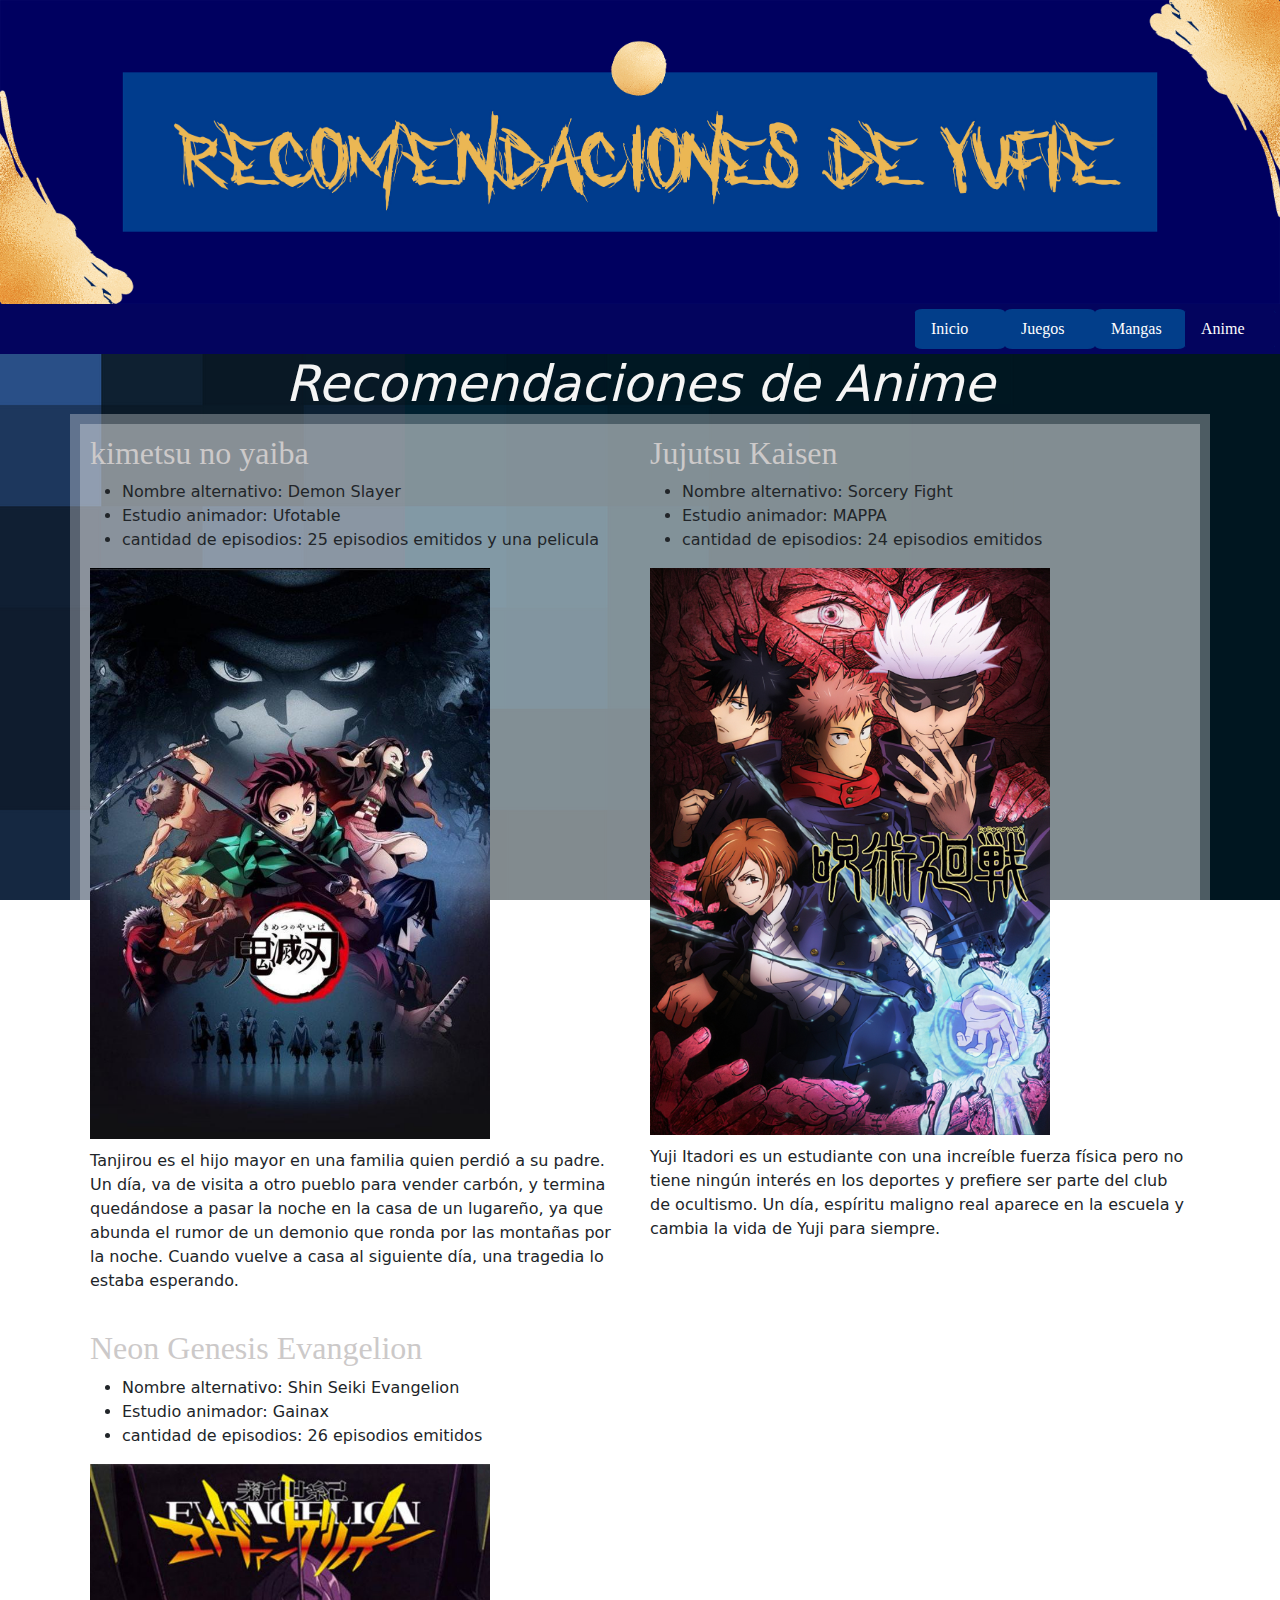
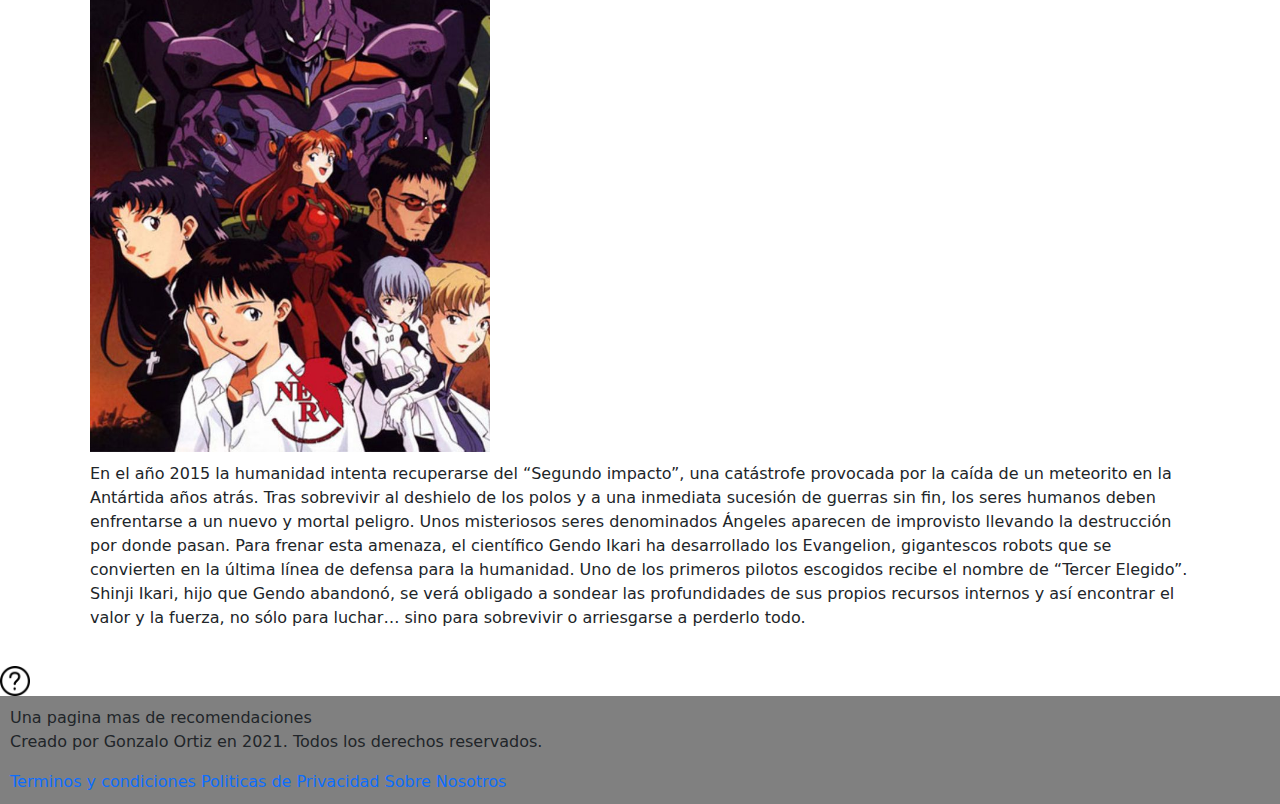
==== pages/anime.html @ 3e8b9553 "todo el repositorio para git" ====
<!DOCTYPE html>
<html lang="en">
<head>
    <meta charset="UTF-8">
    <meta http-equiv="X-UA-Compatible" content="IE=edge">
    <meta name="viewport" content="width=device-width, initial-scale=1.0">
    <meta name="description" content="Recomendaciones varias de Anime, clasicos y contemporaneos">
    <meta name="keywords" content="ANIME RECOMENDACIONES ANIMACION KIMETSU YAIBA NEON GENESIS EVANGELION JUJUTSU KAISEN UFOTABLE MAPPA GAINAX">
    <link rel="stylesheet" href="../css/bootstrap.min.css">
    <link rel="stylesheet" href="../css/estilos.css">
    <script src="https://ajax.googleapis.com/ajax/libs/jquery/3.5.1/jquery.min.js"></script>
    <script src="https://cdnjs.cloudflare.com/ajax/libs/popper.js/1.16.0/umd/popper.min.js"></script>
    <script src="https://maxcdn.bootstrapcdn.com/bootstrap/4.5.2/js/bootstrap.min.js"></script>
    <title>Recomendaciones de Yufie - Animes</title>
</head>
<body>
    <div id="fondo">
        <header><a href="../index.html"><img src="../media/banner.jpg" alt="el Banner"></a></header>
        
        <!-- parte del menu -->
        <nav class="sticky-top">
            <ul class="nav nav-pills">
                <li class="nav-item"><a class="nav-link" href="../index.html">Inicio</a></li>
                <li class="nav-item"><a class="nav-link" href="../pages/Juegos.html">Juegos</a></li>
                <li class="nav-item"><a class="nav-link" href="../pages/mangas.html">Mangas</a></li>
                <li class="nav-item"><a class="nav-link active" aria-current="page" href="../pages/anime.html">Anime</a></li>
            </ul>
        </nav>
        
        <h1 id="titulos">Recomendaciones de Anime</h1>
        <section class="container">
            <div class="row">
                <div class="col">
                    <h2>kimetsu no yaiba</h2>
                    <ul>
                        <li>Nombre alternativo: Demon Slayer</li>
                        <li>Estudio animador: Ufotable</li>
                        <li>cantidad de episodios: 25 episodios emitidos y una pelicula</li>
                    </ul>
                    <a href="https://www.crunchyroll.com/es/demon-slayer-kimetsu-no-yaiba"><img src="../media/kimetsu.jpg" alt="kimetsu no Yaiba"></a>
                    <p>Tanjirou es el hijo mayor en una familia quien perdió a su padre. Un día, va de visita a otro pueblo para vender carbón, y termina quedándose a pasar la noche en la casa de un lugareño, ya que abunda el rumor de un demonio que ronda por las montañas por la noche. Cuando vuelve a casa al siguiente día, una tragedia lo estaba esperando.</p>
                </div>
                <div class="col">
                    <h2>Jujutsu Kaisen</h2>
                    <ul>
                        <li>Nombre alternativo: Sorcery Fight</li>
                        <li>Estudio animador: MAPPA</li>
                        <li>cantidad de episodios: 24 episodios emitidos</li>
                    </ul>
                    <a href="https://www.crunchyroll.com/es-es/jujutsu-kaisen"><img src="../media/jujutsu.jpeg" alt="Jujutsu Kaisen"></a>
                    <p>Yuji Itadori es un estudiante con una increíble fuerza física pero no tiene ningún interés en los deportes y prefiere ser parte del club de ocultismo. Un día, espíritu maligno real aparece en la escuela y cambia la vida de Yuji para siempre.</p>
                </div>
                <div class="col">
                    <h2>Neon Genesis Evangelion</h2>
                    <ul>
                        <li>Nombre alternativo: Shin Seiki Evangelion</li>
                        <li>Estudio animador: Gainax</li>
                        <li>cantidad de episodios: 26 episodios emitidos</li>
                    </ul>
                    <a href="https://www.netflix.com/title/81033445"><img src="../media/evangelion.jpg" alt="Evangelion"></a>
                    <p>En el año 2015 la humanidad intenta recuperarse del “Segundo impacto”, una catástrofe provocada por la caída de un meteorito en la Antártida años atrás. Tras sobrevivir al deshielo de los polos y a una inmediata sucesión de guerras sin fin, los seres humanos deben enfrentarse a un nuevo y mortal peligro. Unos misteriosos seres denominados Ángeles aparecen de improvisto llevando la destrucción por donde pasan. Para frenar esta amenaza, el científico Gendo Ikari ha desarrollado los Evangelion, gigantescos robots que se convierten en la última línea de defensa para la humanidad. Uno de los primeros pilotos escogidos recibe el nombre de “Tercer Elegido”. Shinji Ikari, hijo que Gendo abandonó, se verá obligado a sondear las profundidades de sus propios recursos internos y así encontrar el valor y la fuerza, no sólo para luchar… sino para sobrevivir o arriesgarse a perderlo todo.</p>
                </div>
            </div>
        </section>
        <!-- parte del link a ayuda -->
        <aside>
            <a title="Ayuda" href="../pages/ayuda.html"><img src="../media/ayuda.png" alt="Ayuda" width="30rem"></a>
        </aside>
        <footer class="footer">
            <p>Una pagina mas de recomendaciones <br> Creado por Gonzalo Ortiz en 2021. Todos los derechos reservados.</p>
            <a href="../pages/terycon.html">Terminos y condiciones</a>
            <a href="../pages/polpriv.html">Politicas de Privacidad</a>
            <a href="../pages/nosotros.html">Sobre Nosotros</a>
        </footer>
    </div>
    <script src="js/bootstrap.min.js"></script>
</body>
</html>
---- css/estilos.css ----
@charset "UTF-8";
header img {
  width: 100%;
}

h1 {
  margin: 0;
}

#titulos {
  color: whitesmoke;
  font-size: 50px;
  text-align: center;
  font-style: italic;
}

#subtitulo {
  margin-top: 5px;
  color: #ccc9c9;
  font-size: 1rem;
  text-align: center;
  text-decoration: underline;
}

@media (min-width: 425px) {
  #subtitulo {
    font-size: 1.5rem;
  }
}

#fondo {
  background: url("../media/fondo.png");
  background-attachment: fixed;
}

#fondo h2 {
  color: #ccc9c9;
}

#fondo h3 {
  color: #ccc9c9;
}

#fondo h4 {
  color: #ccc9c9;
}

#fondo ol {
  color: #ccc9c9;
}

/* formato footer para todos */
.footer {
  background-color: grey;
  padding: 10px;
}

.footer a {
  text-decoration: none;
}

.footer a:hover {
  text-decoration: underline;
  font-weight: 500;
}

@font-face {
  font-family: 'minecraft-font';
  src: url(../fonts/minecraft.ttf);
}

@font-face {
  font-family: 'pixel-font';
  src: url(../fonts/dogicapixel.ttf);
}

div h2, div h3 {
  font-family: minecraft-font;
}

li h2 {
  font-family: sans-serif;
}

/* estructura modificada de bootstrap para el menu */
nav {
  /* le doy un fondo asi como un pequeño padding al nav para que quede mejor ahora q es sticky */
  background-color: #03045e;
  padding: 5px;
}

nav .nav-pills {
  -webkit-box-pack: end;
      -ms-flex-pack: end;
          justify-content: flex-end;
}

nav .nav-pills .nav-link.active, nav .nav-pills .show > .nav-link {
  color: #fff;
  background-color: #03045e;
}

nav .nav-pills .nav-link {
  font-family: minecraft-font;
  font-size: 0.7rem;
  color: white;
}

nav .nav-pills .nav-link:hover {
  color: #caf0f8;
}

@media (min-width: 321px) {
  .nav-pills .nav-link {
    font-size: 1rem !important;
    /* lo mismo que abajo... desconozco el porque */
  }
}

/* tuve q poner el !important xq en bootstrap lo tenia y sino no lo podia sobreescribir */
.bg-dark {
  background-color: #03045e !important;
}

/* separe esta clase q pertenece a nav-pills porque me generaba problemas con las animaciones */
.nav-item {
  background-color: #023e8a;
  color: white;
  -webkit-transition: -webkit-transform 300ms;
  transition: -webkit-transform 300ms;
  transition: transform 300ms;
  transition: transform 300ms, -webkit-transform 300ms;
  border-radius: 8%;
  width: 75px;
}

.nav-item:hover {
  -webkit-transform: scale(1.02);
          transform: scale(1.02);
}

@media (min-width: 321px) {
  .nav-item {
    width: 90px;
  }
}

@media (min-width: 1440px) {
  body {
    font-size: 1.5rem;
  }
}

/* modificando la clase grid de Bootstrap para que las imagenes en el mismo
tengan una animacion y que la seccion tenga un fondo para diferenciarla mejor*/
.container img {
  margin-bottom: 10px;
  -webkit-transition: -webkit-transform 300ms;
  transition: -webkit-transform 300ms;
  transition: transform 300ms;
  transition: transform 300ms, -webkit-transform 300ms;
  width: 260px;
}

.container img:hover {
  -webkit-transform: scale(1.07, 1.07);
          transform: scale(1.07, 1.07);
}

.container div {
  background-color: rgba(255, 255, 255, 0.3);
  padding: 10px;
}

.container h3 {
  text-align: center;
}

@media (min-width: 360px) {
  .container img {
    width: 320px;
  }
}

@media (min-width: 420px) {
  .container img {
    width: 370px;
  }
}

@media (min-width: 520px) {
  .container img {
    width: 330px;
  }
}

@media (min-width: 769px) {
  .container img {
    width: 400px;
  }
}

@media (min-width: 1440px) {
  .container h3 {
    font-size: 2.5rem;
  }
}

/* moviendo el video a la derecha y haciendo q el texto tenga fondo para una mejor lectura */
.textoYVideo iframe, .textoImagen iframe {
  float: right;
  margin: 5px;
  width: 480px;
  height: 360px;
}

.textoYVideo p, .textoImagen p {
  background: rgba(255, 255, 255, 0.3);
  padding: 10px;
  font-weight: 600;
}

.textoImagen img {
  float: right;
  margin-left: 5px;
  margin-bottom: 5px;
  width: 300px;
}

@media (min-width: 426px) {
  .textoYVideo iframe, .textoImagen iframe {
    width: 858px;
    height: 480px;
  }
}

.textoTachado {
  text-decoration: line-through;
}

/* ajustando la imagen del carrusel para que sea responsivo */
.carousel-inner img {
  width: 100%;
  height: 135px;
}

/* creo que aca logre que la imagen del carrusel ya no cambie la altura de manera tan fea y aplicaria lo del desafio */
@media (min-width: 375px) {
  .carousel-inner img {
    height: 162px;
  }
}

@media (min-width: 700px) {
  .carousel-inner img {
    height: 270px;
  }
}

@media (min-width: 1000px) {
  .carousel-inner img {
    height: 359.991px;
  }
}

@media (min-width: 1400px) {
  .carousel-inner img {
    height: 506.25px;
  }
}

/* cambiando el texto del label para que sea mas visible */
.form-check {
  font-weight: bolder;
  color: whitesmoke;
}

/* modificando los botones para que sigan la paleta de colores de la pagina */
.btn-primary {
  background-color: #0077b6;
  border-color: #0077b6;
}

.btn-secondary {
  background-color: #495057;
  border-color: #495057;
}

.btn-primary:hover {
  background-color: #00b4d8;
  border-color: #00b4d8;
}

.btn-secondary:hover {
  background-color: #6c757d;
  border-color: #6c757d;
}

/* cambio los colores de cada uno de los items */
ol li#a {
  color: #ff0000;
}

ol li#b {
  color: #ff0078;
}

ol li#c {
  color: #ff00e4;
}

ol li#d {
  color: #9600ff;
}

ol li#e {
  color: #5a00ff;
}

ol li#f {
  color: #1e00ff;
}

ol li#g {
  color: #0084ff;
}

ol li#h {
  color: #00e4ff;
}

ol li#i {
  color: #00ffa2;
}

ol li#j {
  color: #00ff60;
}

ol li#k {
  color: #24ff00;
}

ol li#l {
  color: #baff00;
}

ol li#m {
  color: #eaff00;
}

ol li#n {
  color: #ffd800;
}

ol li#o {
  color: #ff7e00;
}

ol li#p {
  color: #ff3600;
}
/*# sourceMappingURL=estilos.css.map */
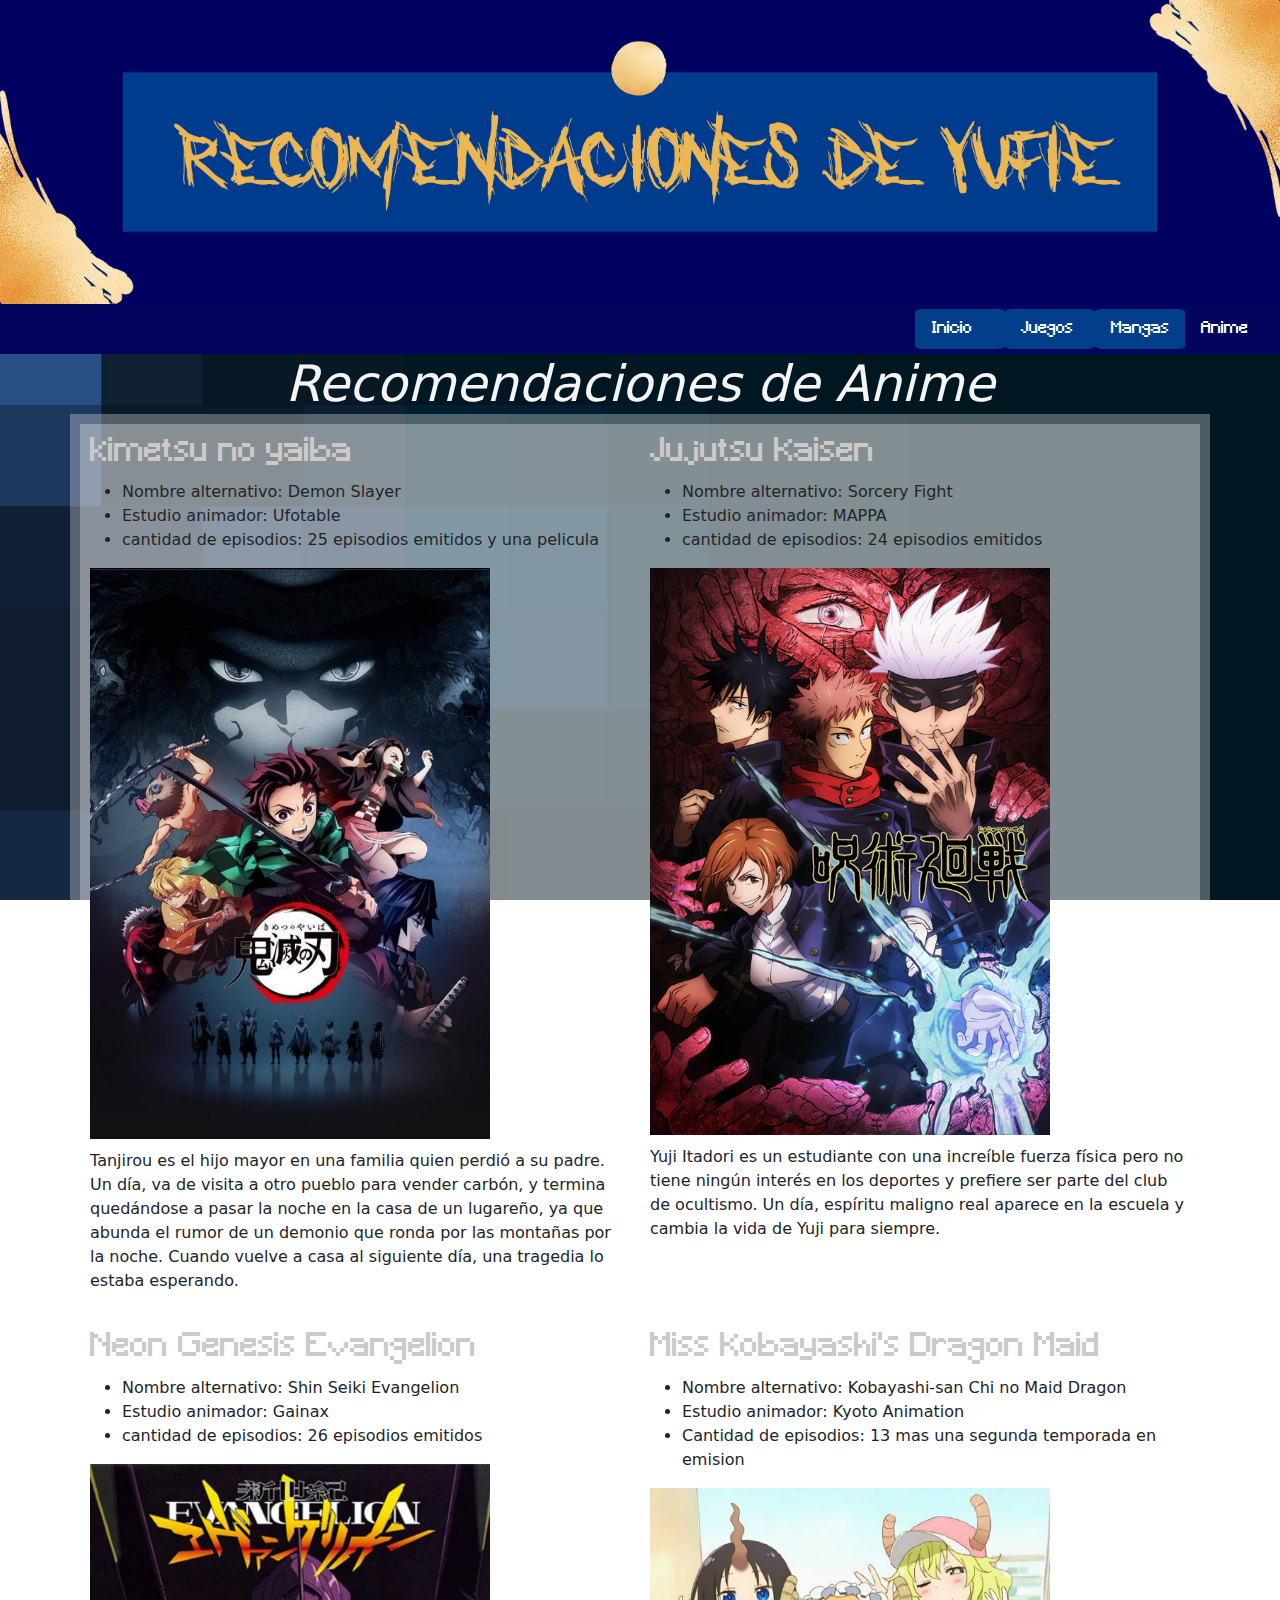
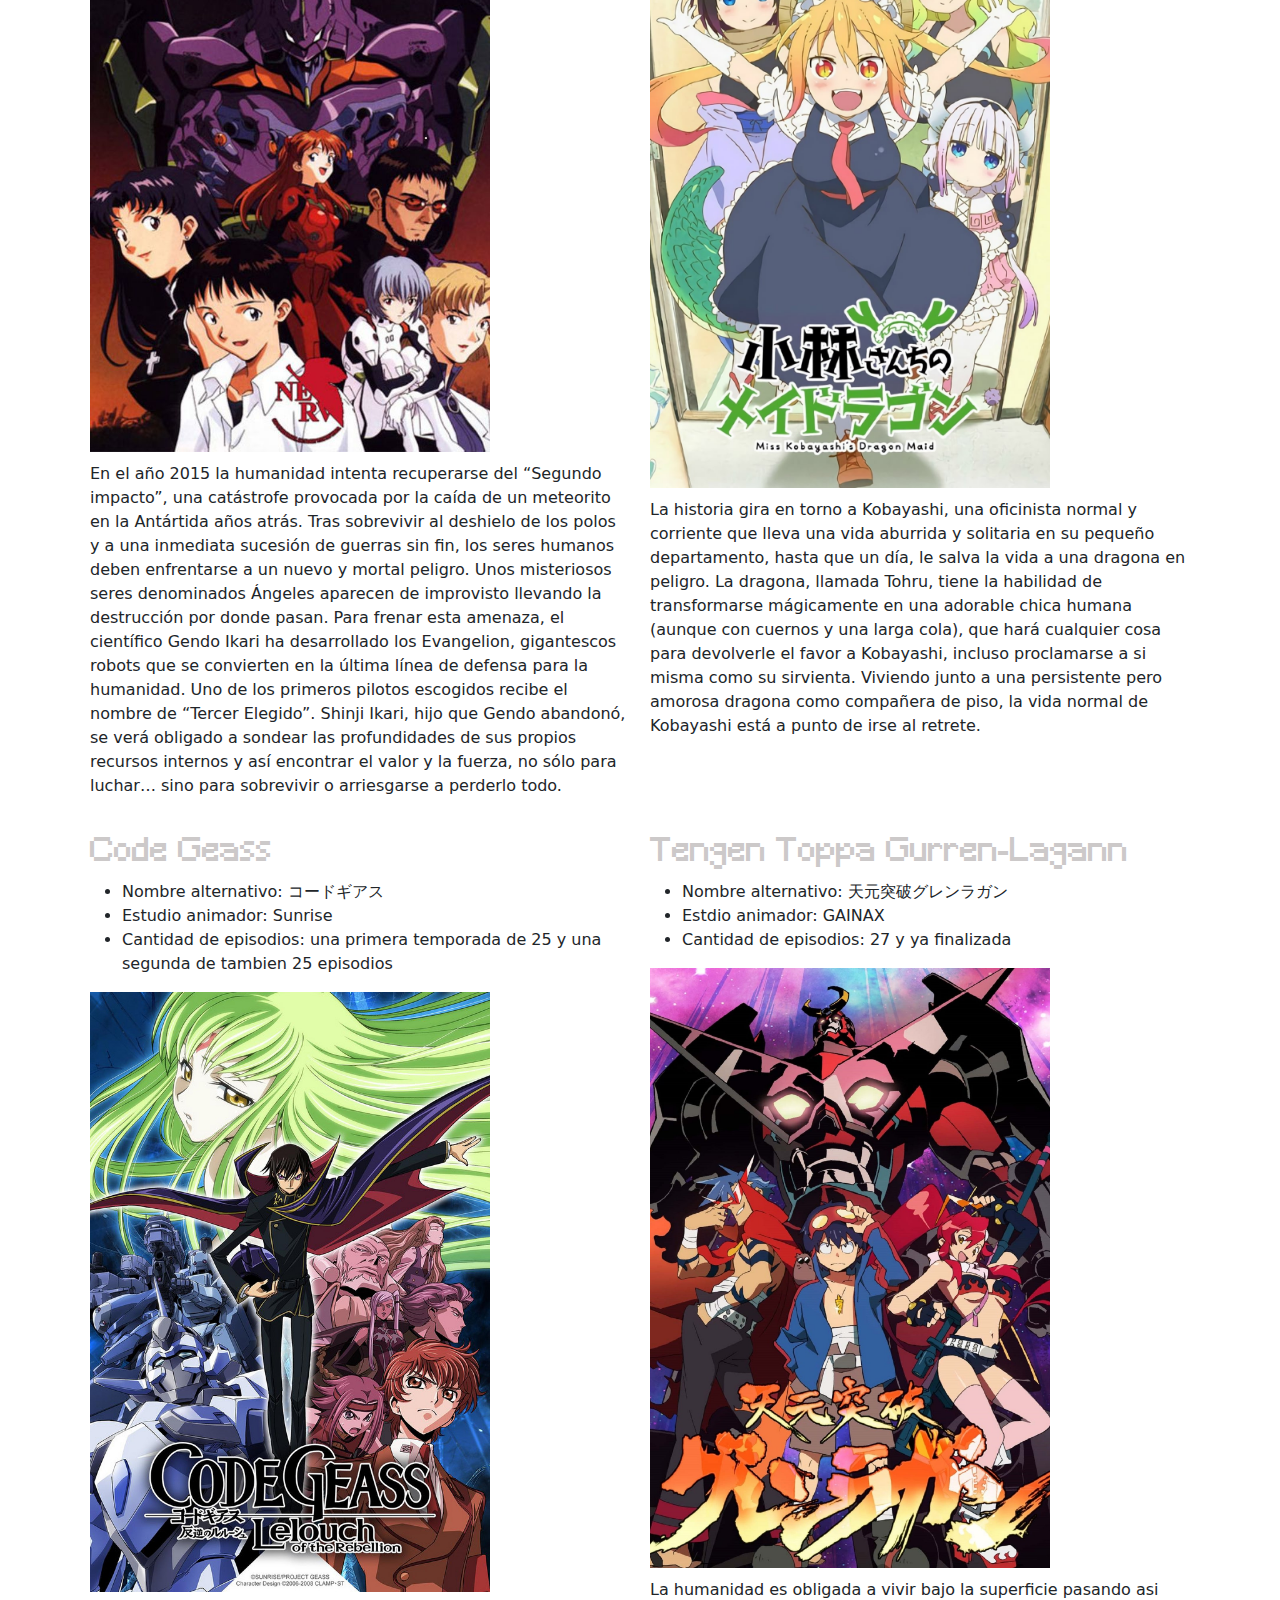
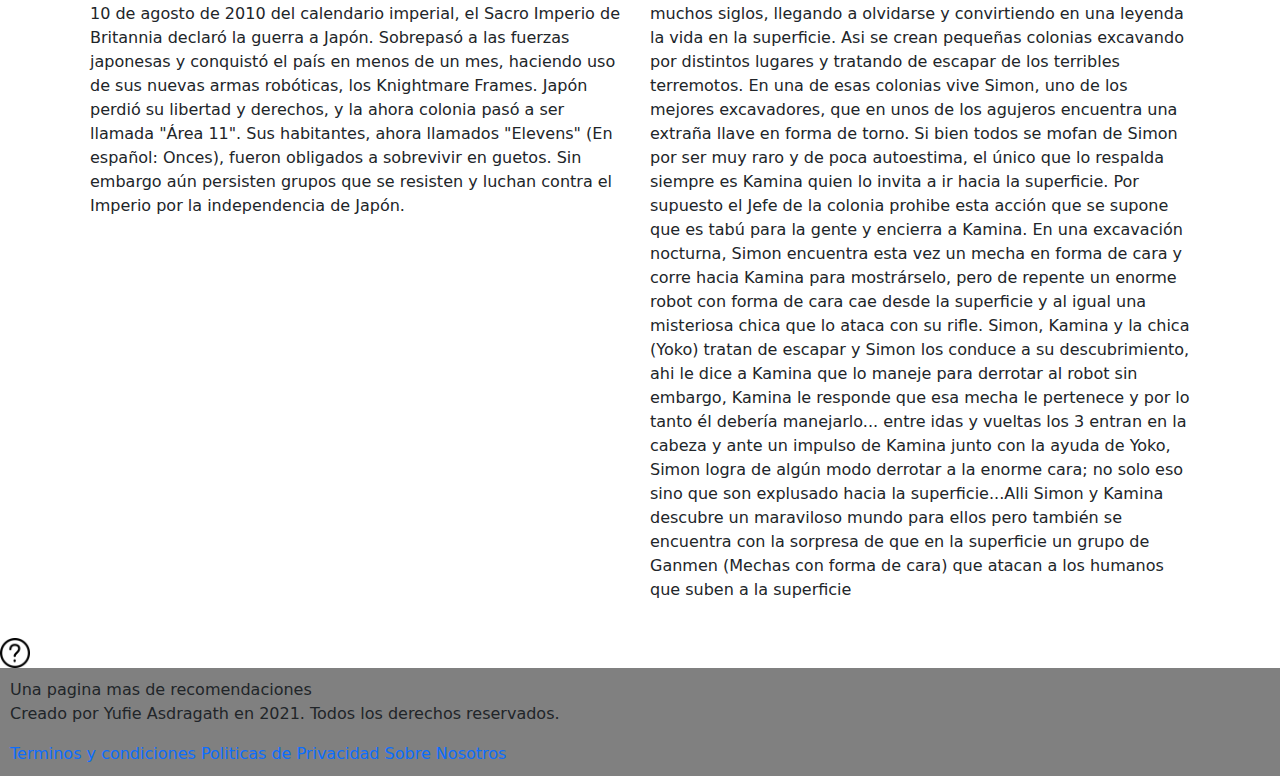
==== commit baa8a63a: "Agregado de mas contenido en anime, mangas y juegos" ====
--- a/pages/anime.html
+++ b/pages/anime.html
@@ -60,6 +60,36 @@
                     <a href="https://www.netflix.com/title/81033445"><img src="../media/evangelion.jpg" alt="Evangelion"></a>
                     <p>En el año 2015 la humanidad intenta recuperarse del “Segundo impacto”, una catástrofe provocada por la caída de un meteorito en la Antártida años atrás. Tras sobrevivir al deshielo de los polos y a una inmediata sucesión de guerras sin fin, los seres humanos deben enfrentarse a un nuevo y mortal peligro. Unos misteriosos seres denominados Ángeles aparecen de improvisto llevando la destrucción por donde pasan. Para frenar esta amenaza, el científico Gendo Ikari ha desarrollado los Evangelion, gigantescos robots que se convierten en la última línea de defensa para la humanidad. Uno de los primeros pilotos escogidos recibe el nombre de “Tercer Elegido”. Shinji Ikari, hijo que Gendo abandonó, se verá obligado a sondear las profundidades de sus propios recursos internos y así encontrar el valor y la fuerza, no sólo para luchar… sino para sobrevivir o arriesgarse a perderlo todo.</p>
                 </div>
+                <div class="col">
+                    <h2>Miss Kobayashi's Dragon Maid</h2>
+                    <ul>
+                        <li>Nombre alternativo: Kobayashi-san Chi no Maid Dragon</li>
+                        <li>Estudio animador: Kyoto Animation</li>
+                        <li>Cantidad de episodios: 13 mas una segunda temporada en emision</li>
+                    </ul>
+                    <a href="https://www.crunchyroll.com/es/miss-kobayashis-dragon-maid/videos"><img src="../media/kobayashi.jpg" alt=""></a>
+                    <p>La historia gira en torno a Kobayashi, una oficinista normal y corriente que lleva una vida aburrida y solitaria en su pequeño departamento, hasta que un día, le salva la vida a una dragona en peligro. La dragona, llamada Tohru, tiene la habilidad de transformarse mágicamente en una adorable chica humana (aunque con cuernos y una larga cola), que hará cualquier cosa para devolverle el favor a Kobayashi, incluso proclamarse a si misma como su sirvienta. Viviendo junto a una persistente pero amorosa dragona como compañera de piso, la vida normal de Kobayashi está a punto de irse al retrete.</p>
+                </div>
+                <div class="col">
+                    <h2>Code Geass</h2>
+                    <ul>
+                        <li>Nombre alternativo: コードギアス</li>
+                        <li>Estudio animador: Sunrise</li>
+                        <li>Cantidad de episodios: una primera temporada de 25 y una segunda de tambien 25 episodios</li>
+                    </ul>
+                    <a href="https://www.crunchyroll.com/es/code-geass"><img src="../media/codeg.jpg" alt=""></a>
+                    <p>10 de agosto de 2010 del calendario imperial, el Sacro Imperio de Britannia declaró la guerra a Japón. Sobrepasó a las fuerzas japonesas y conquistó el país en menos de un mes, haciendo uso de sus nuevas armas robóticas, los Knightmare Frames. Japón perdió su libertad y derechos, y la ahora colonia pasó a ser llamada "Área 11". Sus habitantes, ahora llamados "Elevens" (En español: Onces), fueron obligados a sobrevivir en guetos. Sin embargo aún persisten grupos que se resisten y luchan contra el Imperio por la independencia de Japón.</p>
+                </div>
+                <div class="col">
+                    <h2>Tengen Toppa Gurren-Lagann</h2>
+                    <ul>
+                        <li>Nombre alternativo: 天元突破グレンラガン</li>
+                        <li>Estdio animador: GAINAX</li>
+                        <li>Cantidad de episodios: 27 y ya finalizada</li>
+                    </ul>
+                    <a href="https://www.netflix.com/title/70213196"><img src="../media/gurren.jpg" alt=""></a>
+                    <p>La humanidad es obligada a vivir bajo la superficie pasando asi muchos siglos, llegando a olvidarse y convirtiendo en una leyenda la vida en la superficie. Asi se crean pequeñas colonias excavando por distintos lugares y tratando de escapar de los terribles terremotos. En una de esas colonias vive Simon, uno de los mejores excavadores, que en unos de los agujeros encuentra una extraña llave en forma de torno. Si bien todos se mofan de Simon por ser muy raro y de poca autoestima, el único que lo respalda siempre es Kamina quien lo invita a ir hacia la superficie. Por supuesto el Jefe de la colonia prohibe esta acción que se supone que es tabú para la gente y encierra a Kamina. En una excavación nocturna, Simon encuentra esta vez un mecha en forma de cara y corre hacia Kamina para mostrárselo, pero de repente un enorme robot con forma de cara cae desde la superficie y al igual una misteriosa chica que lo ataca con su rifle. Simon, Kamina y la chica (Yoko) tratan de escapar y Simon los conduce a su descubrimiento, ahi le dice a Kamina que lo maneje para derrotar al robot sin embargo, Kamina le responde que esa mecha le pertenece y por lo tanto él debería manejarlo... entre idas y vueltas los 3 entran en la cabeza y ante un impulso de Kamina junto con la ayuda de Yoko, Simon logra de algún modo derrotar a la enorme cara; no solo eso sino que son explusado hacia la superficie...Alli Simon y Kamina descubre un maraviloso mundo para ellos pero también se encuentra con la sorpresa de que en la superficie un grupo de Ganmen (Mechas con forma de cara) que atacan a los humanos que suben a la superficie</p>
+                </div>
             </div>
         </section>
         <!-- parte del link a ayuda -->
@@ -67,7 +97,7 @@
             <a title="Ayuda" href="../pages/ayuda.html"><img src="../media/ayuda.png" alt="Ayuda" width="30rem"></a>
         </aside>
         <footer class="footer">
-            <p>Una pagina mas de recomendaciones <br> Creado por Gonzalo Ortiz en 2021. Todos los derechos reservados.</p>
+            <p>Una pagina mas de recomendaciones <br> Creado por Yufie Asdragath en 2021. Todos los derechos reservados.</p>
             <a href="../pages/terycon.html">Terminos y condiciones</a>
             <a href="../pages/polpriv.html">Politicas de Privacidad</a>
             <a href="../pages/nosotros.html">Sobre Nosotros</a>
--- a/css/estilos.css
+++ b/css/estilos.css
@@ -295,69 +295,4 @@
   background-color: #6c757d;
   border-color: #6c757d;
 }
-
-/* cambio los colores de cada uno de los items */
-ol li#a {
-  color: #ff0000;
-}
-
-ol li#b {
-  color: #ff0078;
-}
-
-ol li#c {
-  color: #ff00e4;
-}
-
-ol li#d {
-  color: #9600ff;
-}
-
-ol li#e {
-  color: #5a00ff;
-}
-
-ol li#f {
-  color: #1e00ff;
-}
-
-ol li#g {
-  color: #0084ff;
-}
-
-ol li#h {
-  color: #00e4ff;
-}
-
-ol li#i {
-  color: #00ffa2;
-}
-
-ol li#j {
-  color: #00ff60;
-}
-
-ol li#k {
-  color: #24ff00;
-}
-
-ol li#l {
-  color: #baff00;
-}
-
-ol li#m {
-  color: #eaff00;
-}
-
-ol li#n {
-  color: #ffd800;
-}
-
-ol li#o {
-  color: #ff7e00;
-}
-
-ol li#p {
-  color: #ff3600;
-}
 /*# sourceMappingURL=estilos.css.map */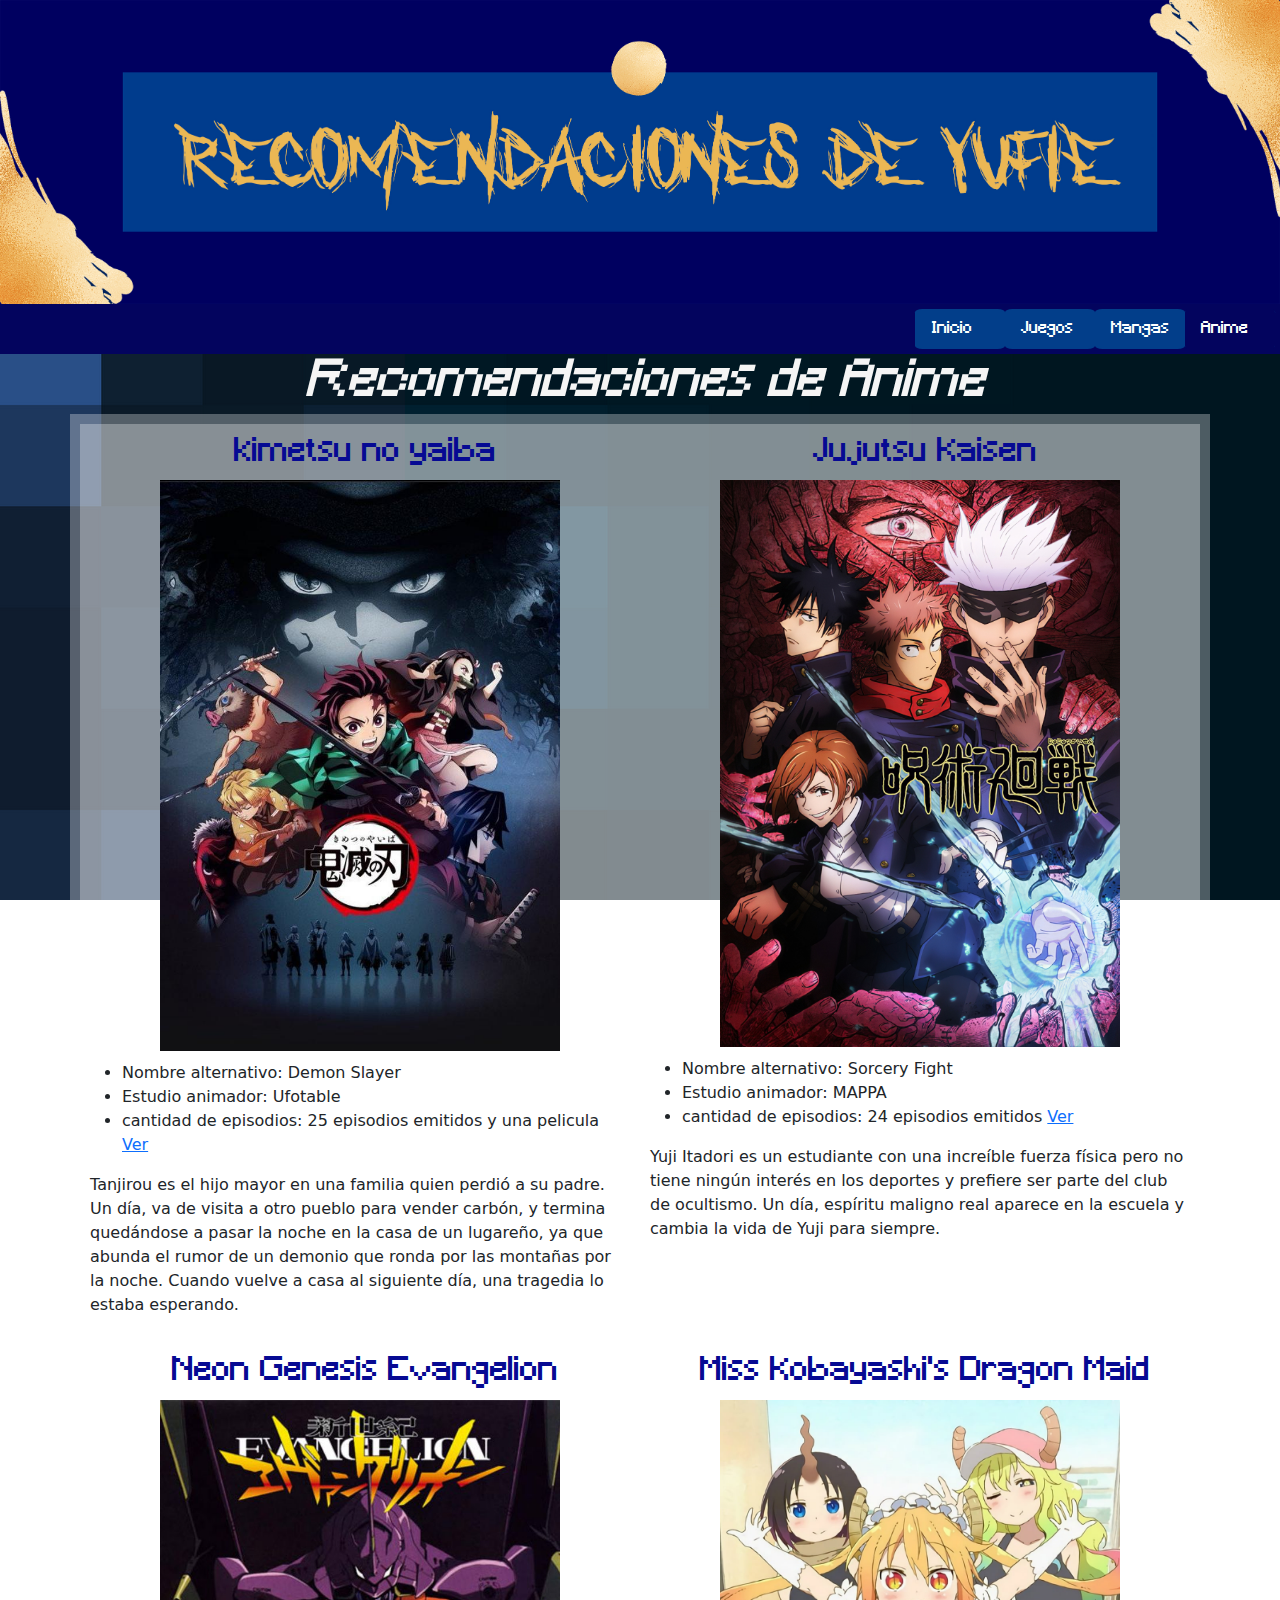
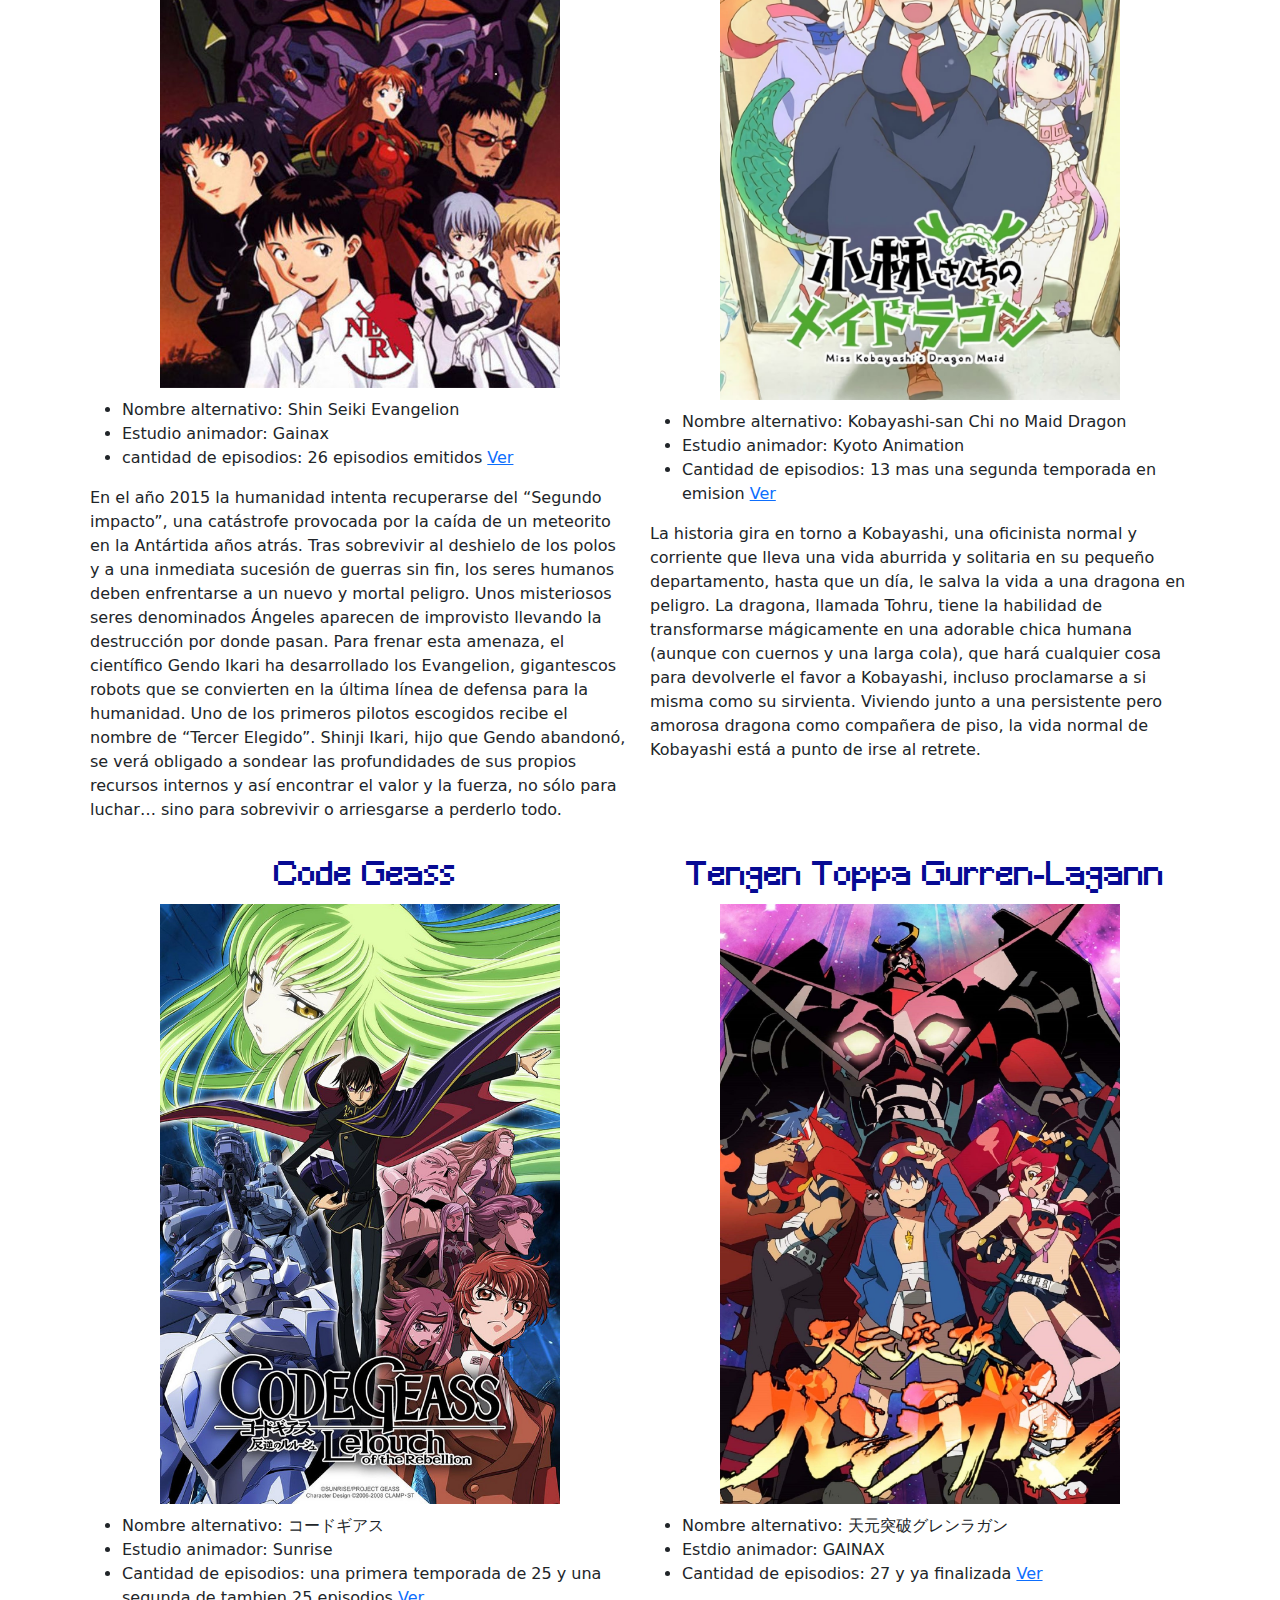
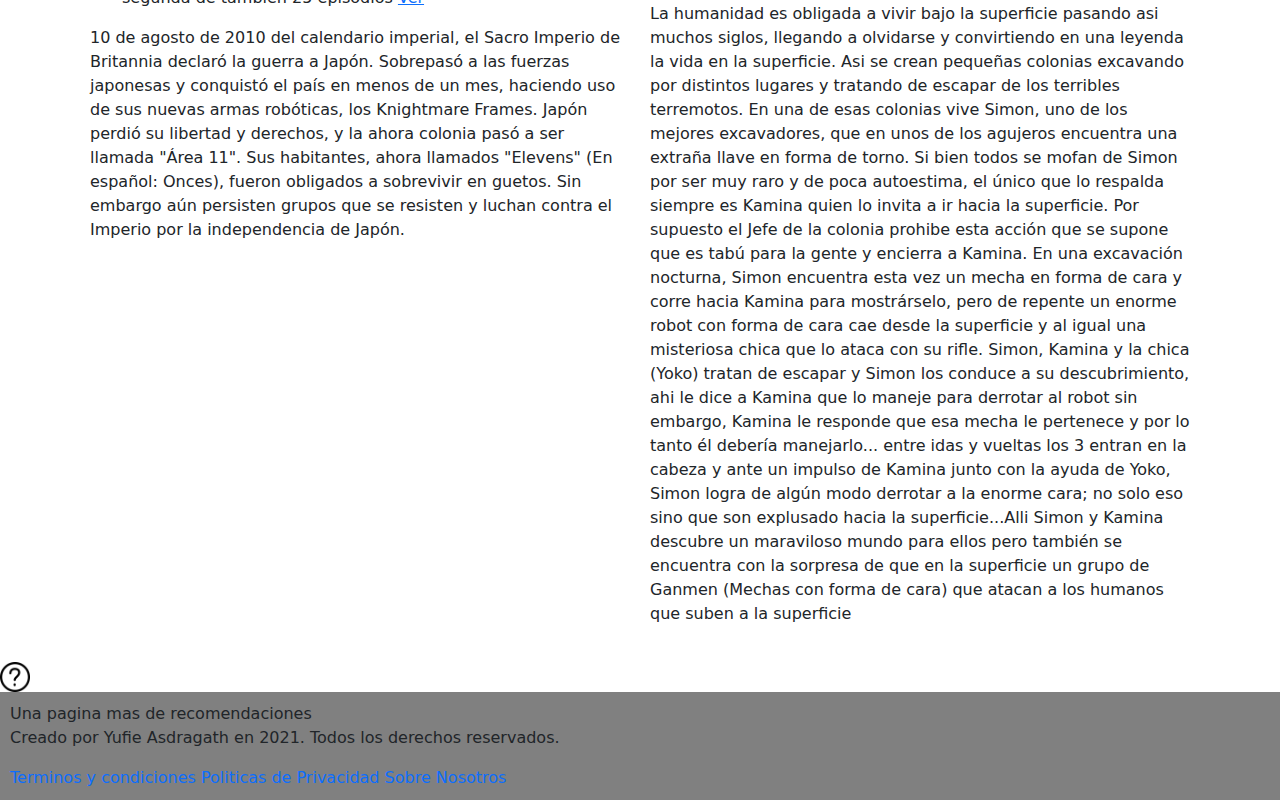
==== commit fe493c1f: "cambio general en el orden y tamaños de las imagenes mas algunas correcciones" ====
--- a/pages/anime.html
+++ b/pages/anime.html
@@ -32,62 +32,62 @@
             <div class="row">
                 <div class="col">
                     <h2>kimetsu no yaiba</h2>
+                    <a href="https://www.crunchyroll.com/es/demon-slayer-kimetsu-no-yaiba"><img src="../media/kimetsu.jpg" alt="kimetsu no Yaiba"></a>
                     <ul>
                         <li>Nombre alternativo: Demon Slayer</li>
                         <li>Estudio animador: Ufotable</li>
-                        <li>cantidad de episodios: 25 episodios emitidos y una pelicula</li>
+                        <li>cantidad de episodios: 25 episodios emitidos y una pelicula <a href="https://www.crunchyroll.com/es/demon-slayer-kimetsu-no-yaiba">Ver</a></li>
                     </ul>
-                    <a href="https://www.crunchyroll.com/es/demon-slayer-kimetsu-no-yaiba"><img src="../media/kimetsu.jpg" alt="kimetsu no Yaiba"></a>
                     <p>Tanjirou es el hijo mayor en una familia quien perdió a su padre. Un día, va de visita a otro pueblo para vender carbón, y termina quedándose a pasar la noche en la casa de un lugareño, ya que abunda el rumor de un demonio que ronda por las montañas por la noche. Cuando vuelve a casa al siguiente día, una tragedia lo estaba esperando.</p>
                 </div>
                 <div class="col">
                     <h2>Jujutsu Kaisen</h2>
+                    <a href="https://www.crunchyroll.com/es-es/jujutsu-kaisen"><img src="../media/jujutsu.jpeg" alt="Jujutsu Kaisen"></a>
                     <ul>
                         <li>Nombre alternativo: Sorcery Fight</li>
                         <li>Estudio animador: MAPPA</li>
-                        <li>cantidad de episodios: 24 episodios emitidos</li>
+                        <li>cantidad de episodios: 24 episodios emitidos <a href="https://www.crunchyroll.com/es-es/jujutsu-kaisen">Ver</a></li>
                     </ul>
-                    <a href="https://www.crunchyroll.com/es-es/jujutsu-kaisen"><img src="../media/jujutsu.jpeg" alt="Jujutsu Kaisen"></a>
                     <p>Yuji Itadori es un estudiante con una increíble fuerza física pero no tiene ningún interés en los deportes y prefiere ser parte del club de ocultismo. Un día, espíritu maligno real aparece en la escuela y cambia la vida de Yuji para siempre.</p>
                 </div>
                 <div class="col">
                     <h2>Neon Genesis Evangelion</h2>
+                    <a href="https://www.netflix.com/title/81033445"><img src="../media/evangelion.jpg" alt="Evangelion"></a>
                     <ul>
                         <li>Nombre alternativo: Shin Seiki Evangelion</li>
                         <li>Estudio animador: Gainax</li>
-                        <li>cantidad de episodios: 26 episodios emitidos</li>
+                        <li>cantidad de episodios: 26 episodios emitidos <a href="https://www.netflix.com/title/81033445">Ver</a></li>
                     </ul>
-                    <a href="https://www.netflix.com/title/81033445"><img src="../media/evangelion.jpg" alt="Evangelion"></a>
                     <p>En el año 2015 la humanidad intenta recuperarse del “Segundo impacto”, una catástrofe provocada por la caída de un meteorito en la Antártida años atrás. Tras sobrevivir al deshielo de los polos y a una inmediata sucesión de guerras sin fin, los seres humanos deben enfrentarse a un nuevo y mortal peligro. Unos misteriosos seres denominados Ángeles aparecen de improvisto llevando la destrucción por donde pasan. Para frenar esta amenaza, el científico Gendo Ikari ha desarrollado los Evangelion, gigantescos robots que se convierten en la última línea de defensa para la humanidad. Uno de los primeros pilotos escogidos recibe el nombre de “Tercer Elegido”. Shinji Ikari, hijo que Gendo abandonó, se verá obligado a sondear las profundidades de sus propios recursos internos y así encontrar el valor y la fuerza, no sólo para luchar… sino para sobrevivir o arriesgarse a perderlo todo.</p>
                 </div>
                 <div class="col">
                     <h2>Miss Kobayashi's Dragon Maid</h2>
+                    <a href="https://www.crunchyroll.com/es/miss-kobayashis-dragon-maid/videos"><img src="../media/kobayashi.jpg" alt=""></a>
                     <ul>
                         <li>Nombre alternativo: Kobayashi-san Chi no Maid Dragon</li>
                         <li>Estudio animador: Kyoto Animation</li>
-                        <li>Cantidad de episodios: 13 mas una segunda temporada en emision</li>
+                        <li>Cantidad de episodios: 13 mas una segunda temporada en emision <a href="https://www.crunchyroll.com/es/miss-kobayashis-dragon-maid/videos">Ver</a></li>
                     </ul>
-                    <a href="https://www.crunchyroll.com/es/miss-kobayashis-dragon-maid/videos"><img src="../media/kobayashi.jpg" alt=""></a>
                     <p>La historia gira en torno a Kobayashi, una oficinista normal y corriente que lleva una vida aburrida y solitaria en su pequeño departamento, hasta que un día, le salva la vida a una dragona en peligro. La dragona, llamada Tohru, tiene la habilidad de transformarse mágicamente en una adorable chica humana (aunque con cuernos y una larga cola), que hará cualquier cosa para devolverle el favor a Kobayashi, incluso proclamarse a si misma como su sirvienta. Viviendo junto a una persistente pero amorosa dragona como compañera de piso, la vida normal de Kobayashi está a punto de irse al retrete.</p>
                 </div>
                 <div class="col">
                     <h2>Code Geass</h2>
+                    <a href="https://www.crunchyroll.com/es/code-geass"><img src="../media/codeg.jpg" alt=""></a>
                     <ul>
                         <li>Nombre alternativo: コードギアス</li>
                         <li>Estudio animador: Sunrise</li>
-                        <li>Cantidad de episodios: una primera temporada de 25 y una segunda de tambien 25 episodios</li>
+                        <li>Cantidad de episodios: una primera temporada de 25 y una segunda de tambien 25 episodios <a href="https://www.crunchyroll.com/es/code-geass">Ver</a></li>
                     </ul>
-                    <a href="https://www.crunchyroll.com/es/code-geass"><img src="../media/codeg.jpg" alt=""></a>
                     <p>10 de agosto de 2010 del calendario imperial, el Sacro Imperio de Britannia declaró la guerra a Japón. Sobrepasó a las fuerzas japonesas y conquistó el país en menos de un mes, haciendo uso de sus nuevas armas robóticas, los Knightmare Frames. Japón perdió su libertad y derechos, y la ahora colonia pasó a ser llamada "Área 11". Sus habitantes, ahora llamados "Elevens" (En español: Onces), fueron obligados a sobrevivir en guetos. Sin embargo aún persisten grupos que se resisten y luchan contra el Imperio por la independencia de Japón.</p>
                 </div>
                 <div class="col">
                     <h2>Tengen Toppa Gurren-Lagann</h2>
+                    <a href="https://www.netflix.com/title/70213196"><img src="../media/gurren.jpg" alt=""></a>
                     <ul>
                         <li>Nombre alternativo: 天元突破グレンラガン</li>
                         <li>Estdio animador: GAINAX</li>
-                        <li>Cantidad de episodios: 27 y ya finalizada</li>
+                        <li>Cantidad de episodios: 27 y ya finalizada <a href="https://www.netflix.com/title/70213196">Ver</a></li>
                     </ul>
-                    <a href="https://www.netflix.com/title/70213196"><img src="../media/gurren.jpg" alt=""></a>
                     <p>La humanidad es obligada a vivir bajo la superficie pasando asi muchos siglos, llegando a olvidarse y convirtiendo en una leyenda la vida en la superficie. Asi se crean pequeñas colonias excavando por distintos lugares y tratando de escapar de los terribles terremotos. En una de esas colonias vive Simon, uno de los mejores excavadores, que en unos de los agujeros encuentra una extraña llave en forma de torno. Si bien todos se mofan de Simon por ser muy raro y de poca autoestima, el único que lo respalda siempre es Kamina quien lo invita a ir hacia la superficie. Por supuesto el Jefe de la colonia prohibe esta acción que se supone que es tabú para la gente y encierra a Kamina. En una excavación nocturna, Simon encuentra esta vez un mecha en forma de cara y corre hacia Kamina para mostrárselo, pero de repente un enorme robot con forma de cara cae desde la superficie y al igual una misteriosa chica que lo ataca con su rifle. Simon, Kamina y la chica (Yoko) tratan de escapar y Simon los conduce a su descubrimiento, ahi le dice a Kamina que lo maneje para derrotar al robot sin embargo, Kamina le responde que esa mecha le pertenece y por lo tanto él debería manejarlo... entre idas y vueltas los 3 entran en la cabeza y ante un impulso de Kamina junto con la ayuda de Yoko, Simon logra de algún modo derrotar a la enorme cara; no solo eso sino que son explusado hacia la superficie...Alli Simon y Kamina descubre un maraviloso mundo para ellos pero también se encuentra con la sorpresa de que en la superficie un grupo de Ganmen (Mechas con forma de cara) que atacan a los humanos que suben a la superficie</p>
                 </div>
             </div>
--- a/css/estilos.css
+++ b/css/estilos.css
@@ -17,14 +17,14 @@
 #subtitulo {
   margin-top: 5px;
   color: #ccc9c9;
-  font-size: 1rem;
+  font-size: 1.75rem;
   text-align: center;
   text-decoration: underline;
 }
 
 @media (min-width: 425px) {
   #subtitulo {
-    font-size: 1.5rem;
+    font-size: 2.5rem;
   }
 }
 
@@ -74,8 +74,9 @@
   src: url(../fonts/dogicapixel.ttf);
 }
 
-div h2, div h3 {
+div h1, div h2 {
   font-family: minecraft-font;
+  margin-left: 10px;
 }
 
 li h2 {
@@ -110,7 +111,7 @@
   color: #caf0f8;
 }
 
-@media (min-width: 321px) {
+@media (min-width: 351px) {
   .nav-pills .nav-link {
     font-size: 1rem !important;
     /* lo mismo que abajo... desconozco el porque */
@@ -139,7 +140,7 @@
           transform: scale(1.02);
 }
 
-@media (min-width: 321px) {
+@media (min-width: 351px) {
   .nav-item {
     width: 90px;
   }
@@ -159,6 +160,9 @@
   transition: -webkit-transform 300ms;
   transition: transform 300ms;
   transition: transform 300ms, -webkit-transform 300ms;
+  display: block;
+  margin-left: auto;
+  margin-right: auto;
   width: 260px;
 }
 
@@ -172,8 +176,13 @@
   padding: 10px;
 }
 
-.container h3 {
+.container h2, .container h3 {
   text-align: center;
+}
+
+.container h2 {
+  color: #060a93 !important;
+  /* uso este important para romper el orden de presendencia puesto en #fondo h2 */
 }
 
 @media (min-width: 360px) {
@@ -210,8 +219,8 @@
 .textoYVideo iframe, .textoImagen iframe {
   float: right;
   margin: 5px;
-  width: 480px;
-  height: 360px;
+  width: 256px;
+  height: 144px;
 }
 
 .textoYVideo p, .textoImagen p {
@@ -224,13 +233,34 @@
   float: right;
   margin-left: 5px;
   margin-bottom: 5px;
-  width: 300px;
-}
-
+  width: 200px;
+}
+
+/* ajuste del iframe y que quede mas armonioso y responsivo a los diferentes dispositivos */
+@media (min-width: 500px) {
+  .textoYVideo iframe, .textoImagen iframe {
+    width: 426px;
+    height: 240px;
+  }
+}
+
+@media (min-width: 768px) {
+  .textoYVideo iframe, .textoImagen iframe {
+    width: 640px;
+    height: 360px;
+  }
+}
+
+/* ajuste de imagenes en la secciones particulares para que las imagenes queden acorde al tamaño de la pantalla */
 @media (min-width: 426px) {
-  .textoYVideo iframe, .textoImagen iframe {
-    width: 858px;
-    height: 480px;
+  .textoImagen img {
+    width: 300px;
+  }
+}
+
+@media (min-width: 769px) {
+  .textoImagen img {
+    width: 400px;
   }
 }
 
